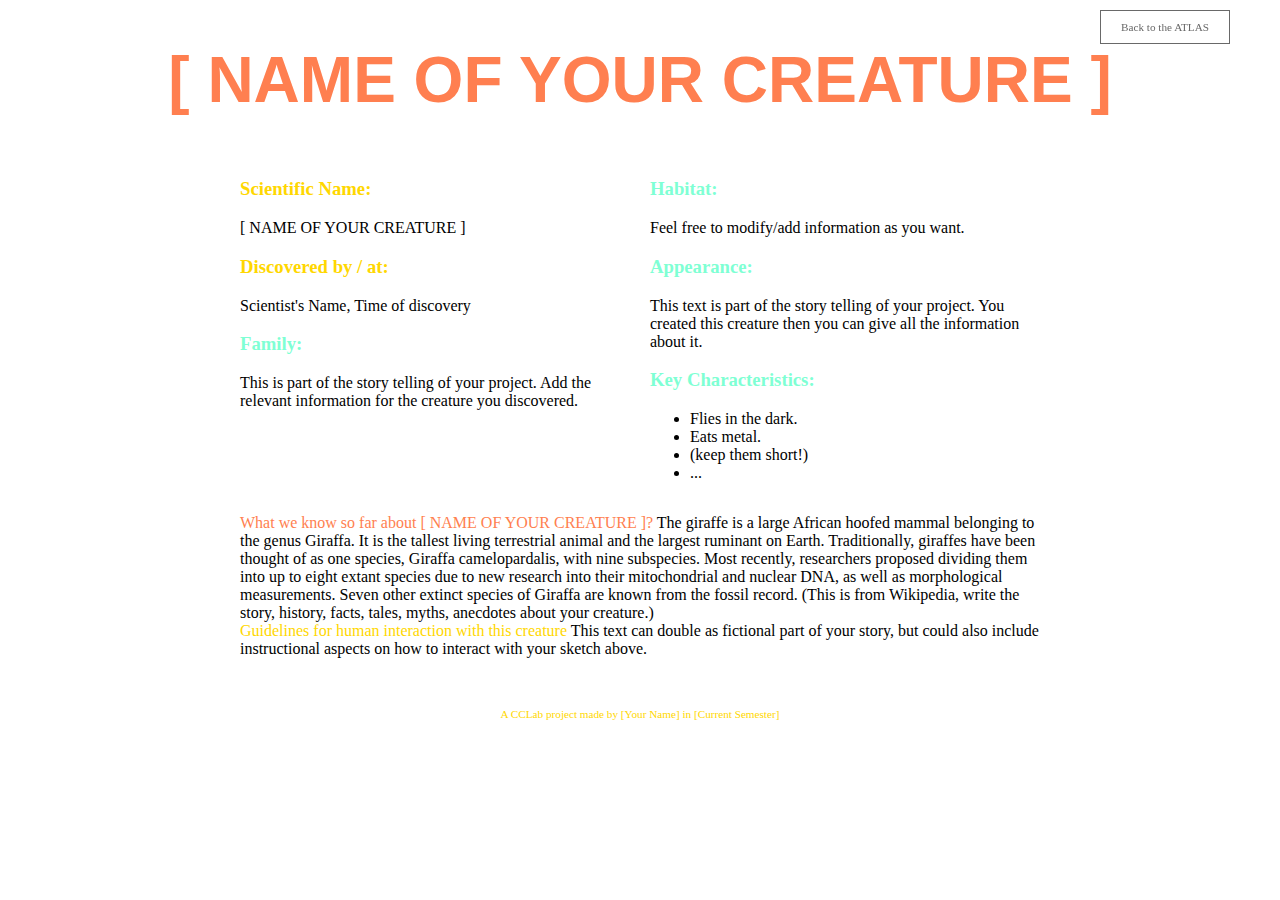
==== myfirstwebsite/index.html @ 1cfb6510 "Initial commit" ====
<!-- 
Template for IMA's Creative Coding Lab 
Project A: Generative Creatures

CCLab Biodiversity Atlas 
-->
<!DOCTYPE html>
<html>

<head>
    <title>[ NAME OF YOUR CREATURE ]</title>
    <link rel="stylesheet" type="text/css" href="style.css">
    <script src="lib/p5.js"></script>
</head>

<body>
    <div id="title-wrapper">
        <h1 class="headline red">[ NAME OF YOUR CREATURE ]</h1>
    </div>
    <div id="main-wrapper">
        <div id="p5-canvas-container">
        </div>
        <div class="two-columns">
            <div class="left">
                <h3 class="yellow">Scientific Name:</h3>
                <p>[ NAME OF YOUR CREATURE ]</p>

                <h3 class="yellow">Discovered by / at:</h3>
                <p>Scientist's Name, Time of discovery</p>

                <h3 class="green">Family:</h3>
                <p>This is part of the story telling of your project. Add the relevant information for the creature you discovered.</p>
            </div>
            <div class="right">
                <h3 class="green">Habitat:</h3>
                <p>Feel free to modify/add information as you want.</p>

                <h3 class="green">Appearance:</h3>
                <p>This text is part of the story telling of your project. You created this creature then you can give all the information about it.</p>
                
                <h3 class="green">Key Characteristics:</h3>
                <ul>
                    <li>Flies in the dark.</li>
                    <li>Eats metal.</li>
                    <li>(keep them short!)</li>
                    <li>...</li>
                </ul>
            </div>
        </div>
        <div class="one-column">
            <p>
                <span class="red">What we know so far about [ NAME OF YOUR CREATURE ]?</span>
                The giraffe is a large African hoofed mammal belonging to the genus Giraffa. It is the tallest living terrestrial animal and the largest ruminant on Earth. Traditionally, giraffes have been thought of as one species, Giraffa camelopardalis, with nine subspecies. Most recently, researchers proposed dividing them into up to eight extant species due to new research into their mitochondrial and nuclear DNA, as well as morphological measurements. Seven other extinct species of Giraffa are known from the fossil record. (This is from Wikipedia, write the story, history, facts, tales, myths, anecdotes about your creature.)
                <br>
                <span class="yellow">Guidelines for human interaction with this creature</span> This text can double as fictional part of your story, but could also include instructional aspects on how to interact with your sketch above.
            </p>
        </div>
    </div>
    <div id="home"><a href=" https://www.cclab.work/atlas">Back to the ATLAS</a></div>
    <div id="footer" class="yellow">
        <p>A CCLab project made by [Your Name] in [Current Semester]</p>
    </div>

    <script src="sketch.js"></script>
</body>

</html>
---- myfirstwebsite/style.css ----
style.css
/* CCLab CSS template project A */
body {
    background-color: black;
    color: aliceblue;
    font-family: 'Courier New', Courier, monospace;
    font-size: 1em;
}

/* title */
#title-wrapper {
    text-align: center;
}
.headline {
    font-size: 4em;
    font-family: 'Lucida Sans', 'Lucida Sans Regular', 'Lucida Grande', 'Lucida Sans Unicode', Geneva, Verdana, sans-serif;
    font-weight: 600;
}

/* main content */
#main-wrapper {
    width: 800px;
    position: relative;
    margin: auto;
}

.red {
    color: coral;
}

.green {
    color: aquamarine;
}

.yellow {
    color: gold;
}


.two-columns{
    display: flex;
}
.left {
    width: 50%;
    padding: 0px 10px 0px 0px; 
}

.right {
    width: 50%;
    padding: 0px 0px 0px 10px;
}


#footer {
    text-align: center;
    font-size: 0.7em;
    margin-top: 50px;
    padding-bottom: 40px;
}

/* Sketch placeholder */
#p5-canvas-container img{
    width: 800px;
}



/* home button */
#home a {
    position: fixed;
    right: 50px;
    top: 10px;
    padding: 10px 20px;
    color: dimgrey;
    border: solid dimgrey 0.5px;
    font-size: 0.7em;
    text-decoration: none;
}

#home a:hover {
    background-color: coral;
    color: black;
}
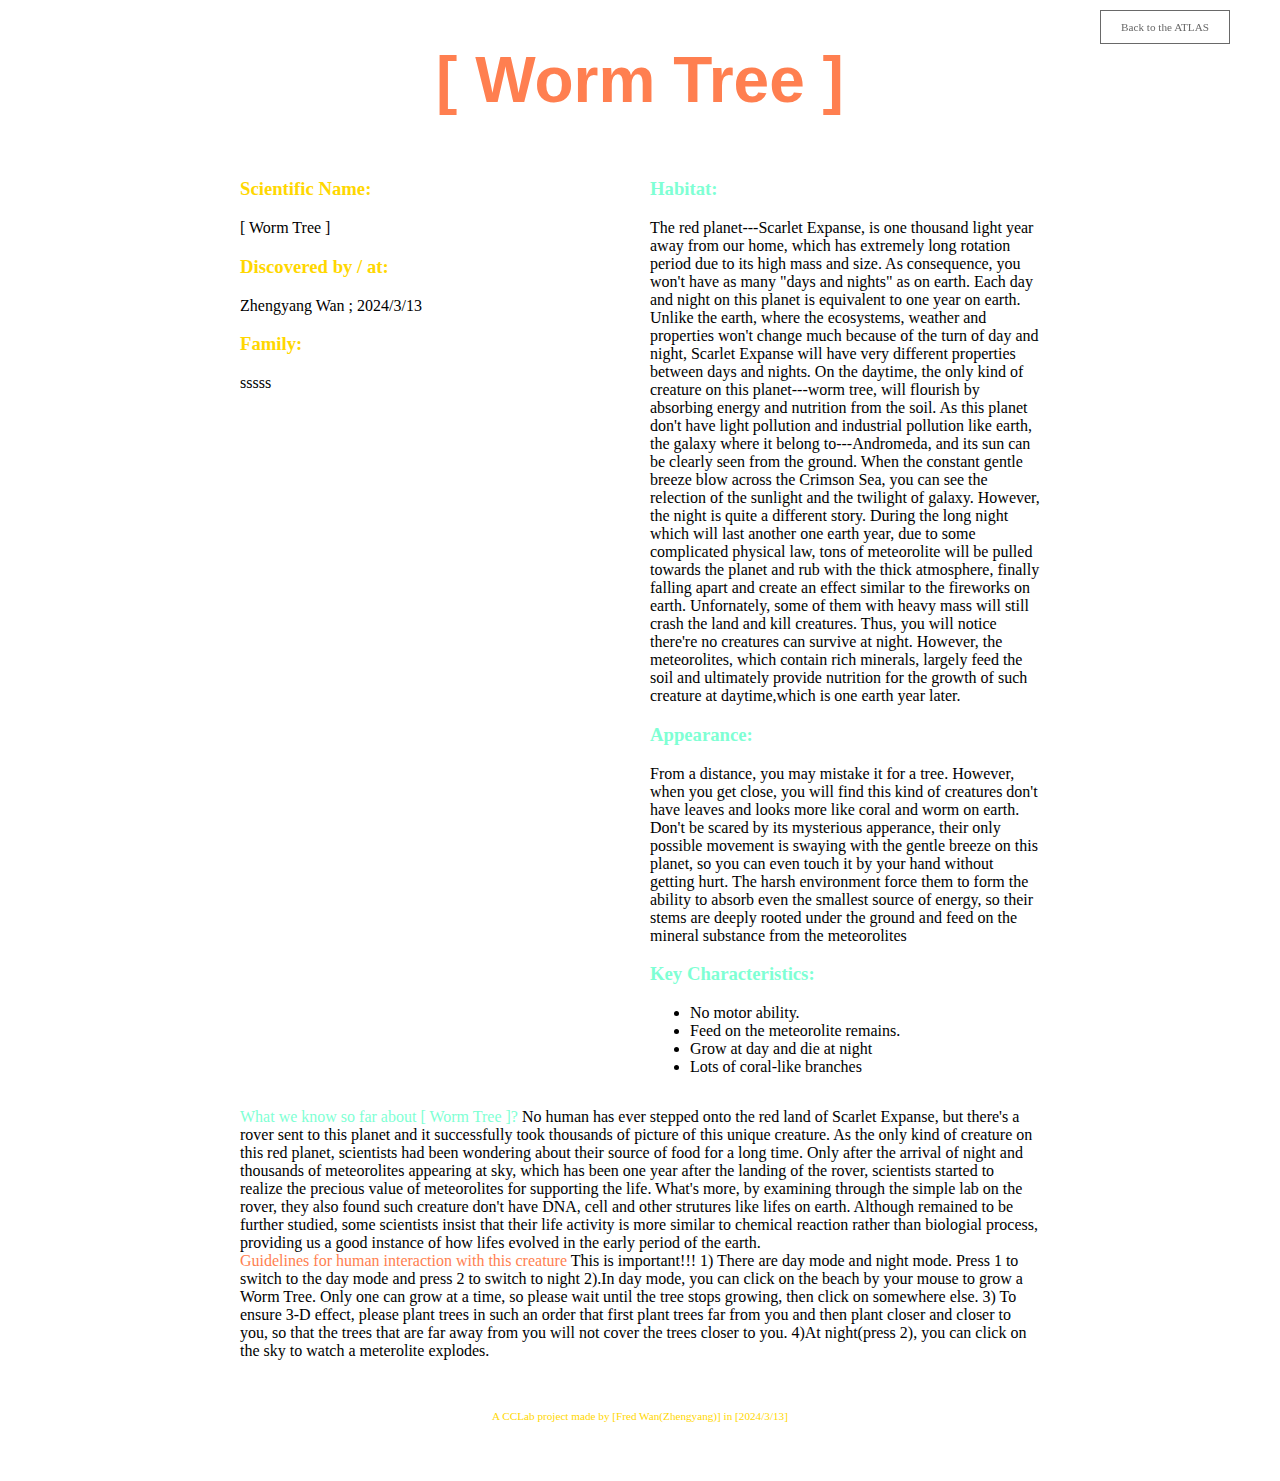
==== commit 30e9ba57: "add the story" ====
--- a/myfirstwebsite/index.html
+++ b/myfirstwebsite/index.html
@@ -8,60 +8,87 @@
 <html>
 
 <head>
-    <title>[ NAME OF YOUR CREATURE ]</title>
+    <title>[ Crimson Solitude ]</title>
     <link rel="stylesheet" type="text/css" href="style.css">
     <script src="lib/p5.js"></script>
 </head>
 
 <body>
     <div id="title-wrapper">
-        <h1 class="headline red">[ NAME OF YOUR CREATURE ]</h1>
+        <h1 class="headline red">[ Worm Tree ]</h1>
     </div>
+    
+
+    <script src="tree.js"></script>
     <div id="main-wrapper">
         <div id="p5-canvas-container">
         </div>
         <div class="two-columns">
             <div class="left">
                 <h3 class="yellow">Scientific Name:</h3>
-                <p>[ NAME OF YOUR CREATURE ]</p>
+                <p>[ Worm Tree ]</p>
 
                 <h3 class="yellow">Discovered by / at:</h3>
-                <p>Scientist's Name, Time of discovery</p>
+                <p>Zhengyang Wan ; 2024/3/13</p>
 
-                <h3 class="green">Family:</h3>
-                <p>This is part of the story telling of your project. Add the relevant information for the creature you discovered.</p>
+                <h3 class="yellow">Family:</h3>
+                <p>sssss
+                </p>
             </div>
             <div class="right">
                 <h3 class="green">Habitat:</h3>
-                <p>Feel free to modify/add information as you want.</p>
+                <p>The red planet---Scarlet Expanse, is one thousand light year away from our home, which has extremely long rotation period due to 
+                    its high mass and size. As consequence, you won't have as many "days and nights" as on earth. Each day and night on this planet is 
+                    equivalent to one year on earth. Unlike the earth, where the ecosystems, weather and properties won't change much because of the turn of 
+                    day and night, Scarlet Expanse will have very different properties between days and nights. On the daytime, the only kind of creature 
+                    on this planet---worm tree, will flourish by absorbing energy and nutrition from the soil. As this planet don't have light pollution and industrial 
+                    pollution like earth, the galaxy where it belong to---Andromeda, and its sun can be clearly seen from the ground. When the constant gentle breeze 
+                    blow across the Crimson Sea, you can see the relection of the sunlight and the twilight of galaxy. However, the night is quite a different 
+                    story. During the long night which will last another one earth year, due to some complicated physical law, tons of meteorolite will be pulled towards
+                    the planet and rub with the thick atmosphere, finally falling apart and create an effect similar to the fireworks on earth. Unfornately, 
+                    some of them with heavy mass will still crash the land and kill creatures. Thus, you will notice there're no creatures can survive at night.
+                    However, the meteorolites, which contain rich minerals, largely feed the soil and ultimately provide nutrition for the growth of such creature
+                    at daytime,which is one earth year later. 
+                </p>
 
                 <h3 class="green">Appearance:</h3>
-                <p>This text is part of the story telling of your project. You created this creature then you can give all the information about it.</p>
+                <p>From a distance, you may mistake it for a tree. However, when you get close, you will find this kind of creatures don't have leaves and 
+                looks more like coral and worm on earth. Don't be scared by its mysterious apperance, their only possible movement is swaying with the gentle 
+                breeze on this planet, so you can even touch it by your hand without getting hurt. The harsh environment force them to form the ability to 
+                absorb even the smallest source of energy, so their stems are deeply rooted under the ground and feed on the mineral substance from the 
+                meteorolites</p>
                 
                 <h3 class="green">Key Characteristics:</h3>
                 <ul>
-                    <li>Flies in the dark.</li>
-                    <li>Eats metal.</li>
-                    <li>(keep them short!)</li>
-                    <li>...</li>
+                    <li>No motor ability.</li>
+                    <li>Feed on the meteorolite remains.</li>
+                    <li>Grow at day and die at night</li>
+                    <li>Lots of coral-like branches</li>
                 </ul>
             </div>
         </div>
         <div class="one-column">
             <p>
-                <span class="red">What we know so far about [ NAME OF YOUR CREATURE ]?</span>
-                The giraffe is a large African hoofed mammal belonging to the genus Giraffa. It is the tallest living terrestrial animal and the largest ruminant on Earth. Traditionally, giraffes have been thought of as one species, Giraffa camelopardalis, with nine subspecies. Most recently, researchers proposed dividing them into up to eight extant species due to new research into their mitochondrial and nuclear DNA, as well as morphological measurements. Seven other extinct species of Giraffa are known from the fossil record. (This is from Wikipedia, write the story, history, facts, tales, myths, anecdotes about your creature.)
+                <span class="green">What we know so far about [ Worm Tree ]?</span>
+                No human has ever stepped onto the red land of Scarlet Expanse, but there's a rover sent to this planet and it successfully took thousands of picture of 
+                this unique creature. As the only kind of creature on this red planet, scientists had been wondering about their source of food for a long time. Only after 
+                the arrival of night and thousands of meteorolites appearing at sky, which has been one year after the landing of the rover, scientists started to realize
+                the precious value of meteorolites for supporting the life. What's more, by examining through the simple lab on the rover, they also found such creature 
+                don't have DNA, cell and other strutures like lifes on earth. Although remained to be further studied, some scientists insist that their life activity is more
+                similar to chemical reaction rather than biologial process, providing us a good instance of how lifes evolved in the early period of the earth.
                 <br>
-                <span class="yellow">Guidelines for human interaction with this creature</span> This text can double as fictional part of your story, but could also include instructional aspects on how to interact with your sketch above.
+                <span class="red">Guidelines for human interaction with this creature</span> This is important!!! 1) There are day mode and night mode. Press 1 to switch to the 
+                day mode and press 2 to switch to night 2).In day mode, you can click on the beach by your mouse to grow a Worm Tree. Only one can grow at a time, so please wait 
+                until the tree stops growing, then click on somewhere else. 3) To ensure 3-D effect, please plant trees in such an order that first plant trees far from you and then 
+                plant closer and closer to you, so that the trees that are far away from you will not cover the trees closer to you. 4)At night(press 2), you can click on the sky to 
+                watch a meterolite explodes.
             </p>
         </div>
     </div>
     <div id="home"><a href=" https://www.cclab.work/atlas">Back to the ATLAS</a></div>
     <div id="footer" class="yellow">
-        <p>A CCLab project made by [Your Name] in [Current Semester]</p>
-    </div>
-
-    <script src="sketch.js"></script>
+        <p>A CCLab project made by [Fred Wan(Zhengyang)] in [2024/3/13]</p>
+    </div> <script src="tree.js"></script>
 </body>
-
+  
 </html>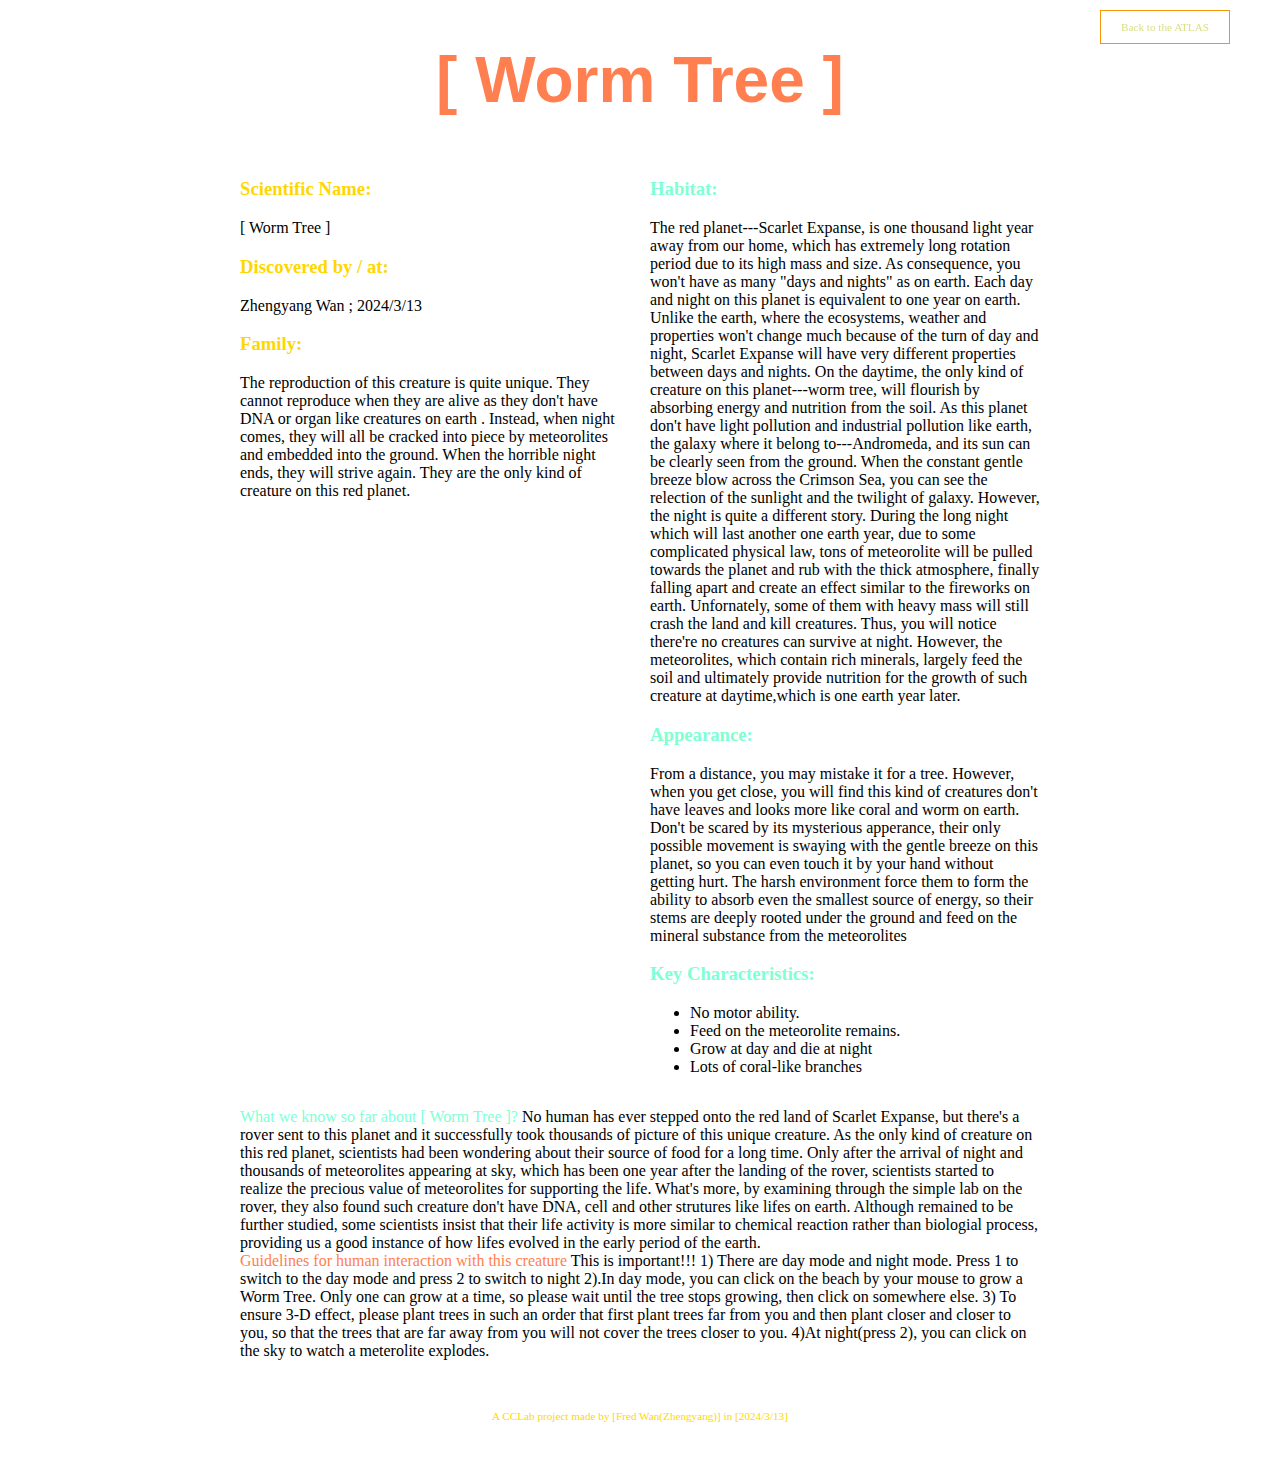
==== commit d034b60e: "The family part and color change" ====
--- a/myfirstwebsite/index.html
+++ b/myfirstwebsite/index.html
@@ -32,7 +32,9 @@
                 <p>Zhengyang Wan ; 2024/3/13</p>
 
                 <h3 class="yellow">Family:</h3>
-                <p>sssss
+                <p>The reproduction of this creature is quite unique. They cannot reproduce when they are alive as they don't have DNA or organ like creatures on earth
+                    . Instead, when night comes, they will all be cracked into piece by meteorolites and embedded into the ground. When the horrible night ends, they will strive 
+                    again. They are the only kind of creature on this red planet.
                 </p>
             </div>
             <div class="right">
--- a/myfirstwebsite/style.css
+++ b/myfirstwebsite/style.css
@@ -1,8 +1,8 @@
 style.css
 /* CCLab CSS template project A */
 body {
-    background-color: black;
-    color: aliceblue;
+    background-color: rgb(223, 238, 9);
+    color: rgb(227, 173, 11);
     font-family: 'Courier New', Courier, monospace;
     font-size: 1em;
 }
@@ -71,8 +71,8 @@
     right: 50px;
     top: 10px;
     padding: 10px 20px;
-    color: dimgrey;
-    border: solid dimgrey 0.5px;
+    color: rgb(218, 225, 134);
+    border: solid rgb(247, 150, 5) 0.5px;
     font-size: 0.7em;
     text-decoration: none;
 }
